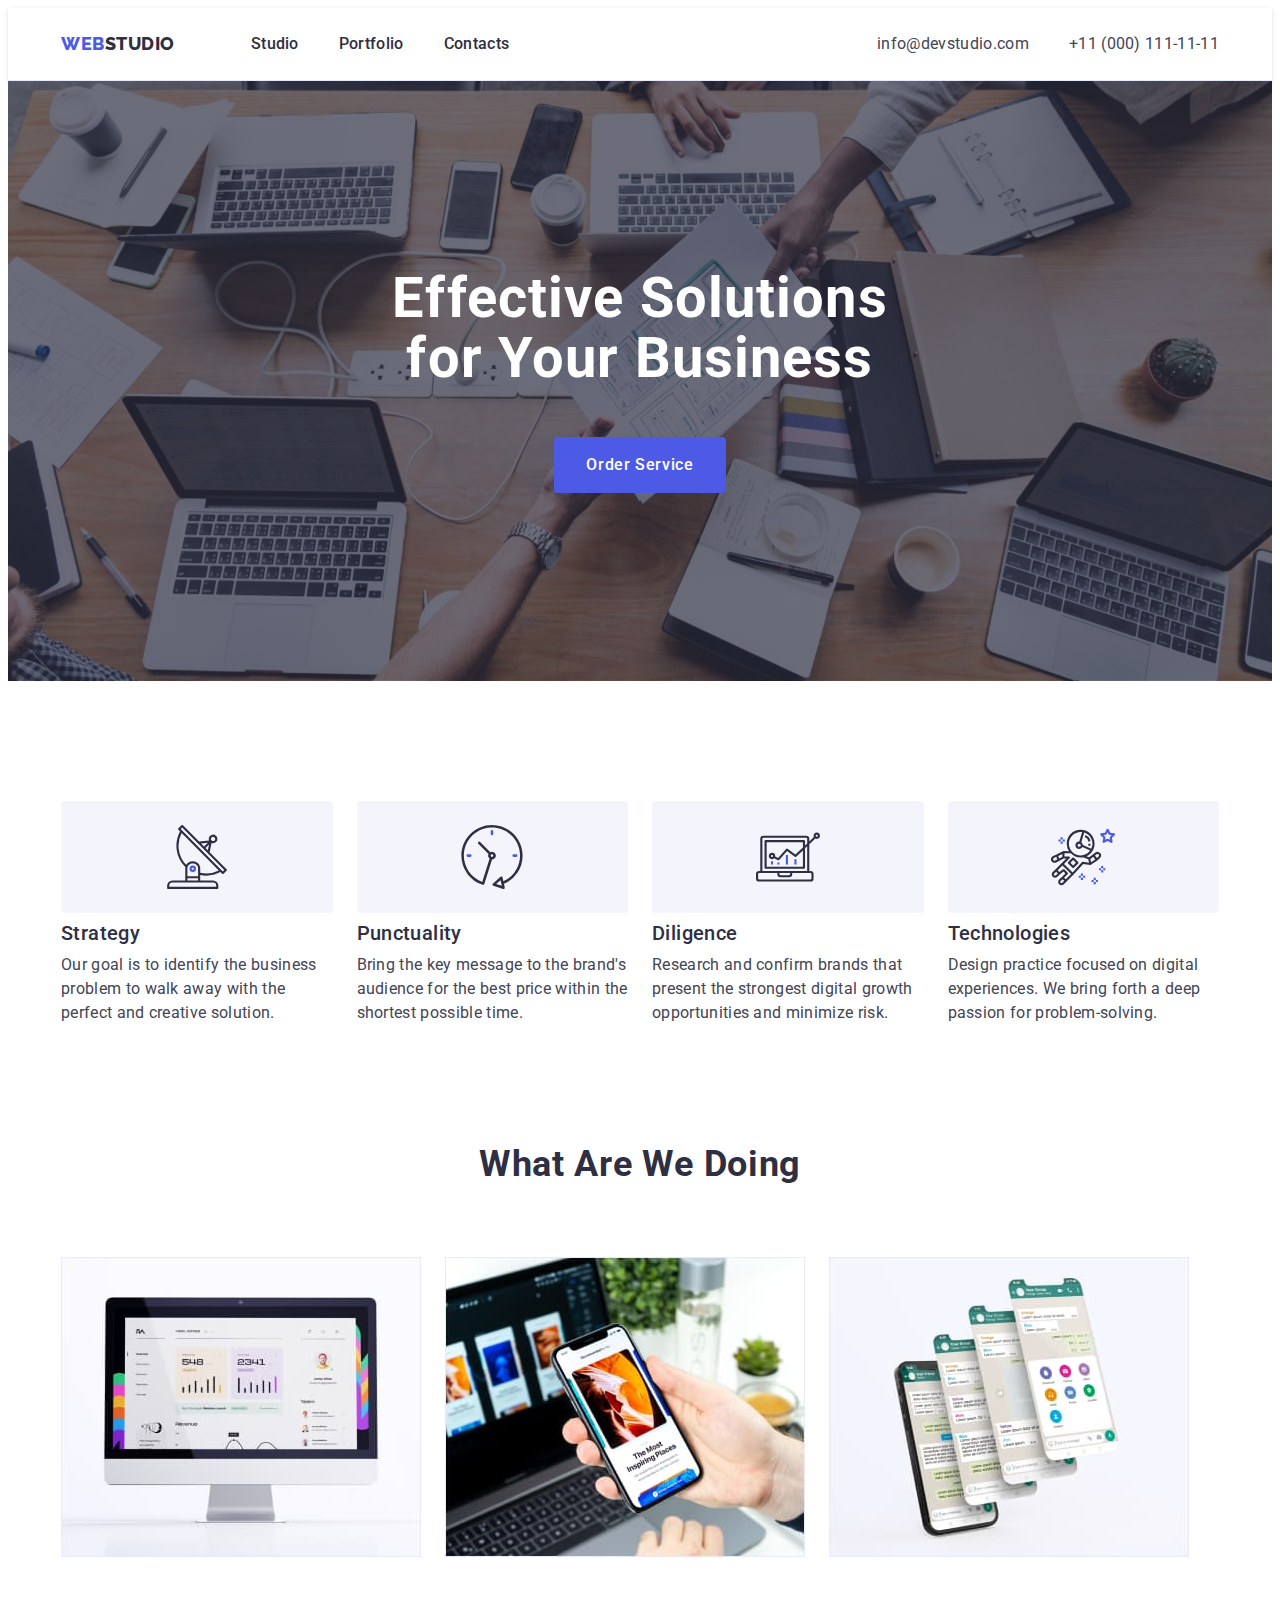
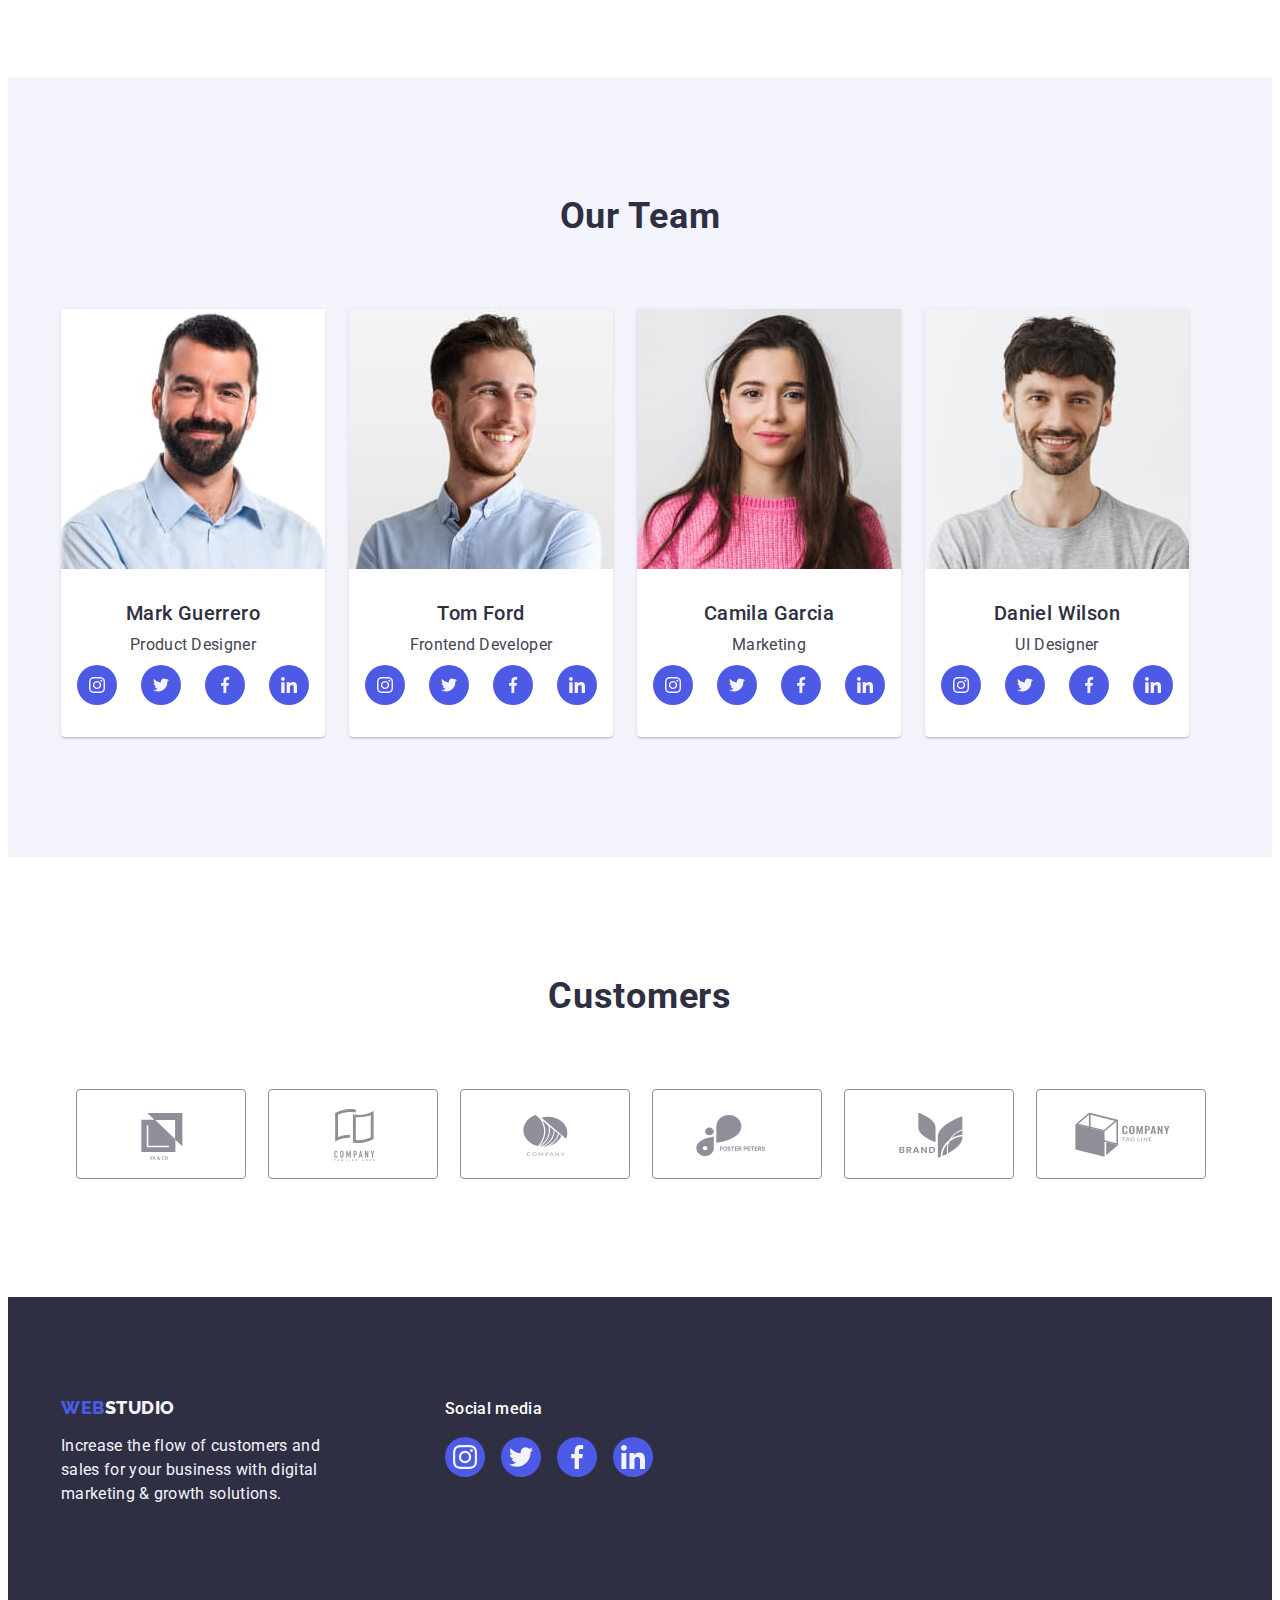
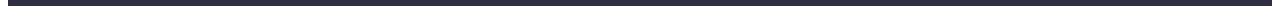
==== index.html @ a2553afe "Add files via upload" ====
<!DOCTYPE html>
<html lang="en">
  <head>
    <meta charset="UTF-8" />
    <meta http-equiv="X-UA-Compatible" content="IE=edge" />
    <meta name="viewport" content="width=device-width, initial-scale=1.0" />
    <title>WEBSTUDIO</title>
    <link rel="preconnect" href="https://fonts.googleapis.com" />
    <link rel="preconnect" href="https://fonts.gstatic.com" crossorigin />
    <link
      href="https://fonts.googleapis.com/css2?family=Raleway:wght@800&family=Roboto:wght@400;500;700;900&display=swap"
      rel="stylesheet"
    />
    <link
      rel="stylesheet"
      href="https://cdnjs.cloudflare.com/ajax/libs/modern-normalize/2.0.0/modern-normalize.min.css"
      integrity="sha512-4xo8blKMVCiXpTaLzQSLSw3KFOVPWhm/TRtuPVc4WG6kUgjH6J03IBuG7JZPkcWMxJ5huwaBpOpnwYElP/m6wg=="
      crossorigin="anonymous"
      referrerpolicy="no-referrer"
    />
    <link rel="stylesheet" href="./css/styles.css" />
  </head>
  <body>
    <header class="header">
      <div class="container header-container">
        <nav class="header-nav">
          <a class="header-logo logo link" href="/"
            >Web<span class="header-logo-part">Studio</span></a
          >
          <ul class="header-nav-list list">
            <li class="header-nav-item">
              <a class="header-nav-link link main-text" href="./index.html"
                >Studio</a
              >
            </li>
            <li class="header-nav-item">
              <a class="header-nav-link link main-text" href="./portfolio.html"
                >Portfolio</a
              >
            </li>
            <li class="header-nav-item">
              <a class="header-nav-link link main-text" href="">Contacts</a>
            </li>
          </ul>
        </nav>
        <address class="header-address">
          <ul class="list header-address-list">
            <li class="header-address-item">
              <a
                class="header-address-link link main-text"
                href="mailto:info@devstudio.com"
                >info@devstudio.com</a
              >
            </li>
            <li class="header-address-item">
              <a
                class="header-address-link link main-text"
                href="tel:+110001111111"
                >+11 (000) 111-11-11</a
              >
            </li>
          </ul>
        </address>
      </div>
    </header>

    <main>
      <section class="hero">
        <div class="container hero-container">
          <h1 class="hero-title">Effective Solutions for Your Business</h1>
          <button class="hero-btn btn" type="button">Order Service</button>
        </div>
      </section>

      <section class="features">
        <div class="container">
          <h2 class="visually-hidden">Feateres</h2>
          <ul class="features-list list">
            <li class="features-item">
              <div class="features-icon">
                <svg class="features-icon-item" width="64" height="64">
                  <use href="./images/icons.svg#icon-antenna"></use>
                </svg>
              </div>
              <h3 class="second-title">Strategy</h3>
              <p class="main-text">
                Our goal is to identify the business problem to walk away with
                the perfect and creative solution.
              </p>
            </li>
            <li class="features-item">
              <div class="features-icon">
                <svg class="features-icon-item" width="64" height="64">
                  <use href="./images/icons.svg#icon-clock"></use>
                </svg>
              </div>
              <h3 class="second-title">Punctuality</h3>
              <p class="main-text">
                Bring the key message to the brand's audience for the best price
                within the shortest possible time.
              </p>
            </li>
            <li class="features-item">
              <div class="features-icon">
                <svg class="features-icon-item" width="64" height="64">
                  <use href="./images/icons.svg#icon-diagram"></use>
                </svg>
              </div>
              <h3 class="second-title">Diligence</h3>
              <p class="main-text">
                Research and confirm brands that present the strongest digital
                growth opportunities and minimize risk.
              </p>
            </li>
            <li class="features-item">
              <div class="features-icon">
                <svg class="features-icon-item" width="64" height="64">
                  <use href="./images/icons.svg#icon-astronaut"></use>
                </svg>
              </div>
              <h3 class="second-title">Technologies</h3>
              <p class="main-text">
                Design practice focused on digital experiences. We bring forth a
                deep passion for problem-solving.
              </p>
            </li>
          </ul>
        </div>
      </section>

      <section class="services">
        <div class="container">
          <h2 class="main-title">What are we doing</h2>
          <ul class="services-list list">
            <li class="services-item">
              <img
                src="./images/monitor.jpg"
                alt="monitor images"
                width="360"
                height="300"
              />
            </li>
            <li class="services-item">
              <img
                src="./images/phone_with_laptop.jpg"
                alt="phone images"
                width="360"
                height="300"
              />
            </li>
            <li class="services-item">
              <img
                src="./images/phone.jpg"
                alt="images phone"
                width="360"
                height="300"
              />
            </li>
          </ul>
        </div>
      </section>

      <section class="team">
        <div class="container">
          <h2 class="main-title team-title">Our Team</h2>
          <ul class="team-list list">
            <li class="team-item">
              <img
                src="./images/img_mark.jpg"
                width="264"
                height="260"
                alt="Mark Guerrero"
              />
              <div class="text-content">
                <h3 class="team-name second-title">Mark Guerrero</h3>
                <p class="team-job-title main-text">Product Designer</p>
                <ul class="list icon-list">
                  <li class="list team-social-item">
                    <a
                      href=""
                      class="team-social-link link"
                      target="_blank"
                      rel="noopener noreferrer"
                      ><svg class="team-social-icon" width="16" height="16">
                        <use
                          href="./images/icons.svg#icon-instagram"
                        ></use></svg
                    ></a>
                  </li>
                  <li class="list team-social-item">
                    <a
                      href=""
                      class="team-social-link link"
                      target="_blank"
                      rel="noopener noreferrer"
                      ><svg class="team-social-icon" width="16" height="16">
                        <use href="./images/icons.svg#icon-twitter"></use></svg
                    ></a>
                  </li>
                  <li class="list team-social-item">
                    <a
                      href=""
                      class="team-social-link link"
                      target="_blank"
                      rel="noopener noreferrer"
                      ><svg class="team-social-icon" width="16" height="16">
                        <use href="./images/icons.svg#icon-facebook"></use></svg
                    ></a>
                  </li>
                  <li class="list team-social-item">
                    <a
                      href=""
                      class="team-social-link link"
                      target="_blank"
                      rel="noopener noreferrer"
                      ><svg class="team-social-icon" width="16" height="16">
                        <use href="./images/icons.svg#icon-linkedin"></use></svg
                    ></a>
                  </li>
                </ul>
              </div>
            </li>
            <li class="team-item">
              <img
                src="./images/img_tom.jpg"
                width="264"
                height="260"
                alt="Tom Ford"
              />
              <div class="text-content">
                <h3 class="team-name second-title">Tom Ford</h3>
                <p class="team-job-title main-text">Frontend Developer</p>
                <ul class="list icon-list">
                  <li class="list team-social-item">
                    <a
                      href=""
                      class="team-social-link link"
                      target="_blank"
                      rel="noopener noreferrer"
                      ><svg class="team-social-icon" width="16" height="16">
                        <use
                          href="./images/icons.svg#icon-instagram"
                        ></use></svg
                    ></a>
                  </li>
                  <li class="list team-social-item">
                    <a
                      href=""
                      class="team-social-link link"
                      target="_blank"
                      rel="noopener noreferrer"
                      ><svg class="team-social-icon" width="16" height="16">
                        <use href="./images/icons.svg#icon-twitter"></use></svg
                    ></a>
                  </li>
                  <li class="list team-social-item">
                    <a
                      href=""
                      class="team-social-link link"
                      target="_blank"
                      rel="noopener noreferrer"
                      ><svg class="team-social-icon" width="16" height="16">
                        <use href="./images/icons.svg#icon-facebook"></use></svg
                    ></a>
                  </li>
                  <li class="list team-social-item">
                    <a
                      href=""
                      class="team-social-link link"
                      target="_blank"
                      rel="noopener noreferrer"
                      ><svg class="team-social-icon" width="16" height="16">
                        <use href="./images/icons.svg#icon-linkedin"></use></svg
                    ></a>
                  </li>
                </ul>
              </div>
            </li>
            <li class="team-item">
              <img
                src="./images/img_camila.jpg"
                width="264"
                height="260"
                alt="Camila Garcia"
              />
              <div class="text-content">
                <h3 class="team-name second-title">Camila Garcia</h3>
                <p class="team-job-title main-text">Marketing</p>
                <ul class="list icon-list">
                  <li class="list team-social-item">
                    <a
                      href=""
                      class="team-social-link link"
                      target="_blank"
                      rel="noopener noreferrer"
                      ><svg class="team-social-icon" width="16" height="16">
                        <use
                          href="./images/icons.svg#icon-instagram"
                        ></use></svg
                    ></a>
                  </li>
                  <li class="list team-social-item">
                    <a
                      href=""
                      class="team-social-link link"
                      target="_blank"
                      rel="noopener noreferrer"
                      ><svg class="team-social-icon" width="16" height="16">
                        <use href="./images/icons.svg#icon-twitter"></use></svg
                    ></a>
                  </li>
                  <li class="list team-social-item">
                    <a
                      href=""
                      class="team-social-link link"
                      target="_blank"
                      rel="noopener noreferrer"
                      ><svg class="team-social-icon" width="16" height="16">
                        <use href="./images/icons.svg#icon-facebook"></use></svg
                    ></a>
                  </li>
                  <li class="list team-social-item">
                    <a
                      href=""
                      class="team-social-link link"
                      target="_blank"
                      rel="noopener noreferrer"
                      ><svg class="team-social-icon" width="16" height="16">
                        <use href="./images/icons.svg#icon-linkedin"></use></svg
                    ></a>
                  </li>
                </ul>
              </div>
            </li>
            <li class="team-item">
              <img
                src="./images/img_daniel.jpg"
                width="264"
                height="260"
                alt="Daniel Wilson"
              />
              <div class="text-content">
                <h3 class="team-name second-title">Daniel Wilson</h3>
                <p class="team-job-title main-text">UI Designer</p>
                <ul class="list icon-list">
                  <li class="list team-social-item">
                    <a
                      href=""
                      class="team-social-link link"
                      target="_blank"
                      rel="noopener noreferrer"
                      ><svg class="team-social-icon" width="16" height="16">
                        <use
                          href="./images/icons.svg#icon-instagram"
                        ></use></svg
                    ></a>
                  </li>
                  <li class="list team-social-item">
                    <a
                      href=""
                      class="team-social-link link"
                      target="_blank"
                      rel="noopener noreferrer"
                      ><svg class="team-social-icon" width="16" height="16">
                        <use href="./images/icons.svg#icon-twitter"></use></svg
                    ></a>
                  </li>
                  <li class="list team-social-item">
                    <a
                      href=""
                      class="team-social-link link"
                      target="_blank"
                      rel="noopener noreferrer"
                      ><svg class="team-social-icon" width="16" height="16">
                        <use href="./images/icons.svg#icon-facebook"></use></svg
                    ></a>
                  </li>
                  <li class="list team-social-item">
                    <a
                      href=""
                      class="team-social-link link"
                      target="_blank"
                      rel="noopener noreferrer"
                      ><svg class="team-social-icon" width="16" height="16">
                        <use href="./images/icons.svg#icon-linkedin"></use></svg
                    ></a>
                  </li>
                </ul>
              </div>
            </li>
          </ul>
        </div>
      </section>
      <section class="customers">
        <div class="customers-content container">
          <h2 class="main-title team-title">Customers</h2>
          <ul class="customers-content-icon list icon-list">
            <li class="list customers-social-item">
              <a
                href=""
                class="link customers-social-link"
                target="_blank"
                rel="noopener noreferrer"
                ><svg class="customers-social-icon" width="104" height="56">
                  <use href="./images/icons.svg#icon-ya-co"></use></svg
              ></a>
            </li>
            <li class="list customers-social-item">
              <a
                href=""
                class="link customers-social-link"
                target="_blank"
                rel="noopener noreferrer"
                ><svg class="customers-social-icon" width="104" height="56">
                  <use href="./images/icons.svg#icon-company-th"></use></svg
              ></a>
            </li>
            <li class="list customers-social-item">
              <a
                href=""
                class="link customers-social-link"
                target="_blank"
                rel="noopener noreferrer"
                ><svg class="customers-social-icon" width="104" height="56">
                  <use href="./images/icons.svg#icon-company"></use></svg
              ></a>
            </li>
            <li class="list customers-social-item">
              <a
                href=""
                class="link customers-social-link"
                target="_blank"
                rel="noopener noreferrer"
                ><svg class="customers-social-icon" width="104" height="56">
                  <use href="./images/icons.svg#icon-foster-peters"></use></svg
              ></a>
            </li>
            <li class="list customers-social-item">
              <a
                href=""
                class="link customers-social-link"
                target="_blank"
                rel="noopener noreferrer"
                ><svg class="customers-social-icon" width="104" height="56">
                  <use href="./images/icons.svg#icon-brand"></use></svg
              ></a>
            </li>
            <li class="list customers-social-item">
              <a
                href=""
                class="link customers-social-link"
                target="_blank"
                rel="noopener noreferrer"
                ><svg class="customers-social-icon" width="104" height="56">
                  <use href="./images/icons.svg#icon-company-tl"></use></svg
              ></a>
            </li>
          </ul>
        </div>
      </section>
    </main>

    <footer class="footer">
      <div class="footer-content container">
        <div class="footer-content-logo">
          <a class="footer-logo logo link" href="/"
            >Web<span class="footer-logo-part">Studio</span></a
          >
          <p class="footer-text main-text">
            Increase the flow of customers and sales for your business with
            digital marketing & growth solutions.
          </p>
        </div>
        <div class="footer-content-social">
          <p class="footer-text-icon main-text">Social media</p>
          <ul class="list icon-list">
            <li class="list team-social-item">
              <a
                href=""
                class="team-social-link link"
                target="_blank"
                rel="noopener noreferrer"
                ><svg class="footer-social-icon" width="24" height="24">
                  <use href="./images/icons.svg#icon-instagram"></use></svg
              ></a>
            </li>
            <li class="list team-social-item">
              <a
                href=""
                class="team-social-link link"
                target="_blank"
                rel="noopener noreferrer"
                ><svg class="footer-social-icon" width="24" height="24">
                  <use href="./images/icons.svg#icon-twitter"></use></svg
              ></a>
            </li>
            <li class="list team-social-item">
              <a
                href=""
                class="team-social-link link"
                target="_blank"
                rel="noopener noreferrer"
                ><svg class="footer-social-icon" width="24" height="24">
                  <use href="./images/icons.svg#icon-facebook"></use></svg
              ></a>
            </li>
            <li class="list team-social-item">
              <a
                href=""
                class="team-social-link link"
                target="_blank"
                rel="noopener noreferrer"
                ><svg class="footer-social-icon" width="24" height="24">
                  <use href="./images/icons.svg#icon-linkedin"></use></svg
              ></a>
            </li>
          </ul>
        </div>
      </div>
    </footer>
  </body>
</html>
---- css/styles.css ----
:root {
  --secondary-text-color: #2e2f42;
  --body-text-color: #434455;
  --footer-text-color: #f4f4fd;
  --accent-color: #4d5ae5;
  --hover-focus-active-color: #404bbf;
  --white-color: #fff;
  --background-color: #f4f4fd;
  --border-color: 1px solid #e7e9fc;

  --main-text-size: 16px;
  --main-letter-spacing: 0.02em;
}

p,
h1,
h2,
h3,
h4,
h5,
h6 {
  margin: 0;
}

ul {
  margin: 0;
  padding: 0;
}

img {
  display: block;
}

body {
  font-family: "Roboto", sans-serif;
  background-color: var(--white-color);
  color: var(--body-text-color);
  box-sizing: border-box;
}

.link {
  text-decoration: none;
}

.list {
  list-style: none;
}

.container {
  width: 1158px;
  padding: 0 15px;
  margin: 0 auto;
}

.visually-hidden {
  position: absolute;
  width: 1px;
  height: 1px;
  margin: -1px;
  border: 0;
  padding: 0;

  white-space: nowrap;
  clip-path: inset(100%);
  clip: rect(0 0 0 0);
  overflow: hidden;
}

.logo {
  font-family: "Raleway", sans-serif;
  font-weight: 800;
  font-size: 18px;
  line-height: 1.17;
  letter-spacing: 0.03em;
  text-transform: uppercase;
  color: var(--accent-color);
}

.main-title {
  font-size: 36px;
  line-height: 1.11;
  text-align: center;
  letter-spacing: var(--main-letter-spacing);
  text-transform: capitalize;
  color: var(--secondary-text-color);
  margin: 0 0 72px;
}

.second-title {
  font-weight: 500;
  font-size: 20px;
  line-height: 1.2;
  letter-spacing: var(--main-letter-spacing);
  color: var(--secondary-text-color);
  margin: 0 0 8px;
}

.main-text {
  font-size: var(--main-text-size);
  line-height: 1.5;
  letter-spacing: var(--main-letter-spacing);
  color: var(--body-text-color);
}

.btn {
  font-family: inherit;
  font-weight: 500;
  font-size: var(--main-text-size);
  line-height: 1.5;
  letter-spacing: 0.04em;
  color: var(--white-color);
  cursor: pointer;
  text-align: center;
  border-radius: 4px;
}

/* Header */
.header {
  border-bottom: 1px solid #e7e9fc;
  box-shadow: 0px 2px 1px rgba(46, 47, 66, 0.08),
    0px 1px 1px rgba(46, 47, 66, 0.16), 0px 1px 6px rgba(46, 47, 66, 0.08);
}

.header-container {
  display: flex;
}

.header-logo {
  margin: 0 76px 0 0;
}

.header-nav {
  display: flex;
  align-items: center;
  margin-right: auto;
}

.header-nav-list {
  display: flex;
  gap: 40px;
  align-items: center;
}

.header-logo-part {
  color: var(--secondary-text-color);
}

.header-nav-link {
  font-weight: 500;
  color: var(--secondary-text-color);
  display: block;
  padding: 24px 0;
}

.header-nav-link:is(:hover, :focus) {
  color: var(--hover-focus-active-color);
}

.header-address {
  font-style: normal;
  display: flex;
  align-items: center;
}

.header-address-list {
  display: flex;
  gap: 40px;
}
.header-address-link {
  color: var(--body-text-color);
}

.header-address-link:is(:hover, :focus) {
  color: var(--hover-focus-active-color);
}

/* Hero */

.hero {
  background-color: var(--secondary-text-color);
  background-image: linear-gradient(
      rgba(46, 47, 66, 0.7),
      rgba(46, 47, 66, 0.7)
    ),
    url(../images/people-office.jpg);
  background-position: center;
  background-repeat: no-repeat;
  background-size: cover;
  padding: 188px 0;
  max-width: 1440px;
  margin: 0 auto;
}

.hero-container {
  display: flex;
  flex-direction: column;
  align-items: center;
}

.hero-title {
  font-size: 56px;
  line-height: 1.07;
  text-align: center;
  letter-spacing: var(--main-letter-spacing);
  color: var(--white-color);
  margin: 0 0 48px;
  max-width: 496px;
}

.hero-btn {
  background: var(--accent-color);
  padding: 16px 32px;
  display: block;
  margin: 0 auto;
  min-width: 169px;
  height: 56px;
  border: none;
}

.hero-btn:is(:hover, :focus) {
  background: var(--hover-focus-active-color);
}

/* Features */

.features {
  padding: 120px 0;
}

.features-list {
  display: flex;
  gap: 24px;
}

.features-item {
  width: calc((100% - 3 * 24px) / 4);
}

.features-icon {
  display: flex;
  align-items: center;
  justify-content: center;
  background: #f4f4fd;
  border-radius: 4px;
  padding: 24px 0;
  margin: 0 0 8px;
}
/* Services */

.services {
  padding: 0 0 120px;
}

.services-list {
  display: flex;
  gap: 24px;
}

/* Team */

.team {
  background-color: var(--background-color);
  padding: 120px 0;
}

.team-list {
  display: flex;
  gap: 24px;
}

.team-item {
  background-color: var(--white-color);
  border-radius: 0px 0px 4px 4px;
  box-shadow: 0px 1px 6px rgba(46, 47, 66, 0.08),
    0px 1px 1px rgba(46, 47, 66, 0.16), 0px 2px 1px rgba(46, 47, 66, 0.08);
}

.text-content {
  padding: 32px 16px;
}

.team-name {
  text-align: center;
}

.team-job-title {
  text-align: center;
  padding: 0 0 8px;
}

.icon-list {
  display: flex;
  justify-content: center;
  flex-direction: row;
  align-items: center;
  gap: 24px;
}
.team-social-item {
  width: 40px;
  height: 40px;
}

.team-social-icon {
  fill: #f4f4fd;
}

.team-social-link {
  width: 100%;
  height: 100%;
  background-color: var(--accent-color);
  border-radius: 50%;
  display: flex;
  align-items: center;
  justify-content: center;
}

.customers-social-icon {
  fill: #f4f4fd;
}

.team-social-link:is(:hover, :focus) {
  background-color: #404bbf;
}

/* Customers */
.customers {
  padding: 120px 0;
}

.customers-social-item {
  width: 168px;
  height: 88px;
}
.customers-social-link {
  width: 100%;
  height: 100%;
  border: 1px solid #8e8f99;
  border-radius: 4px;
  display: flex;
  align-items: center;
  justify-content: center;
  color: #8e8f99;
}

.customers-social-link:is(:hover, :focus) {
  border: 1px solid #404bbf;
  color: #404bbf;
}

.customers-social-link:is(:hover, :focus) .customers-social-icon {
  fill: #404bbf;
}

.customers-social-icon {
  fill: currentColor;
}
.customers-social-list {
  display: flex;
  gap: 24px;
}

/* Footer */

.footer {
  background: var(--secondary-text-color);
  padding: 100px 0;
}
.footer-content {
  display: flex;
  align-items: baseline;
}

.footer-content-logo {
  margin-right: 120px;
}

.footer-content-social .icon-list {
  gap: 16px;
  align-items: baseline;
}

.footer-content-social .team-social-link:is(:hover, :focus) {
  background-color: #31d0aa;
}

.footer-logo {
  display: inline-block;
  margin-bottom: 16px;
}

.footer-logo-part {
  color: var(--footer-text-color);
}

.footer-text {
  color: var(--footer-text-color);
  max-width: 264px;
}
.footer-social-icon {
  fill: #f4f4fd;
}
.footer-text-icon {
  color: var(--white-color);
  font-weight: 500;
  margin-bottom: 16px;
}

/* Portfolio page */

.portfolio {
  padding: 96px 0 120px;
}

.filter-btn:is(:hover, :focus) {
  background: var(--hover-focus-active-color);
  color: var(--white-color);
  border: 1px solid transparent;
  box-shadow: 0px 3px 1px rgba(0, 0, 0, 0.1), 0px 2px 1px rgba(0, 0, 0, 0.08),
    0px 2px 2px rgba(0, 0, 0, 0.12);
}

.filter-btn {
  background-color: var(--background-color);
  border: var(--border-color);
  color: var(--accent-color);
  padding: 12px 24px;
}

.portfolio-list-btn {
  display: flex;
  gap: 24px;
  justify-content: center;
  margin-bottom: 72px;
}

.portfolio-list {
  display: flex;
  flex-wrap: wrap;
  gap: 24px;
  row-gap: 48px;
}
.portfolio-link {
  display: block;
}
.portfolio-link:is(:hover, :focus) {
  box-shadow: 0px 1px 6px rgba(46, 47, 66, 0.08),
    0px 1px 1px rgba(46, 47, 66, 0.16), 0px 2px 1px rgba(46, 47, 66, 0.08);
}
.portfolio-item {
  width: calc((100% - 48px) / 3);
}
.portfolio-item:hover {
  border: 1px solid #f4f4fd;
}

.portfolio-container {
  border: 1px solid #e7e9fc;
  border-top: none;
}
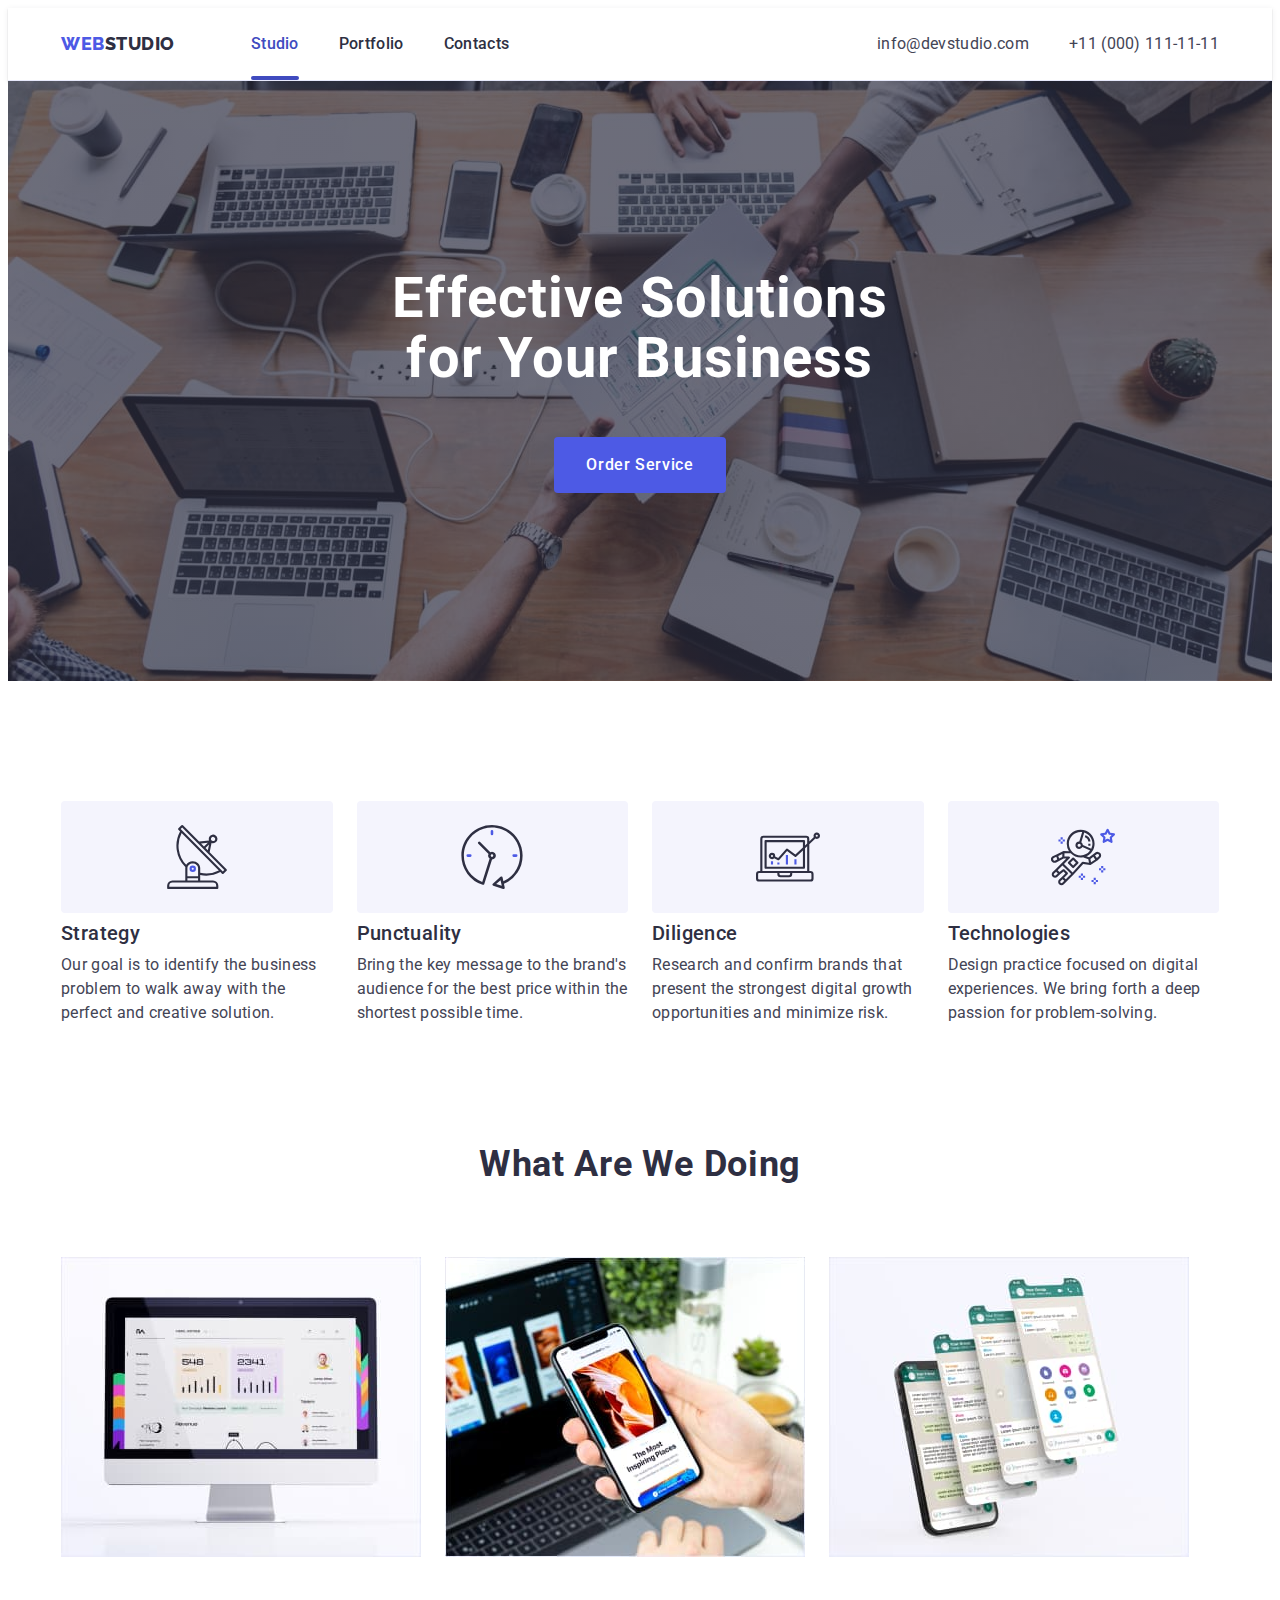
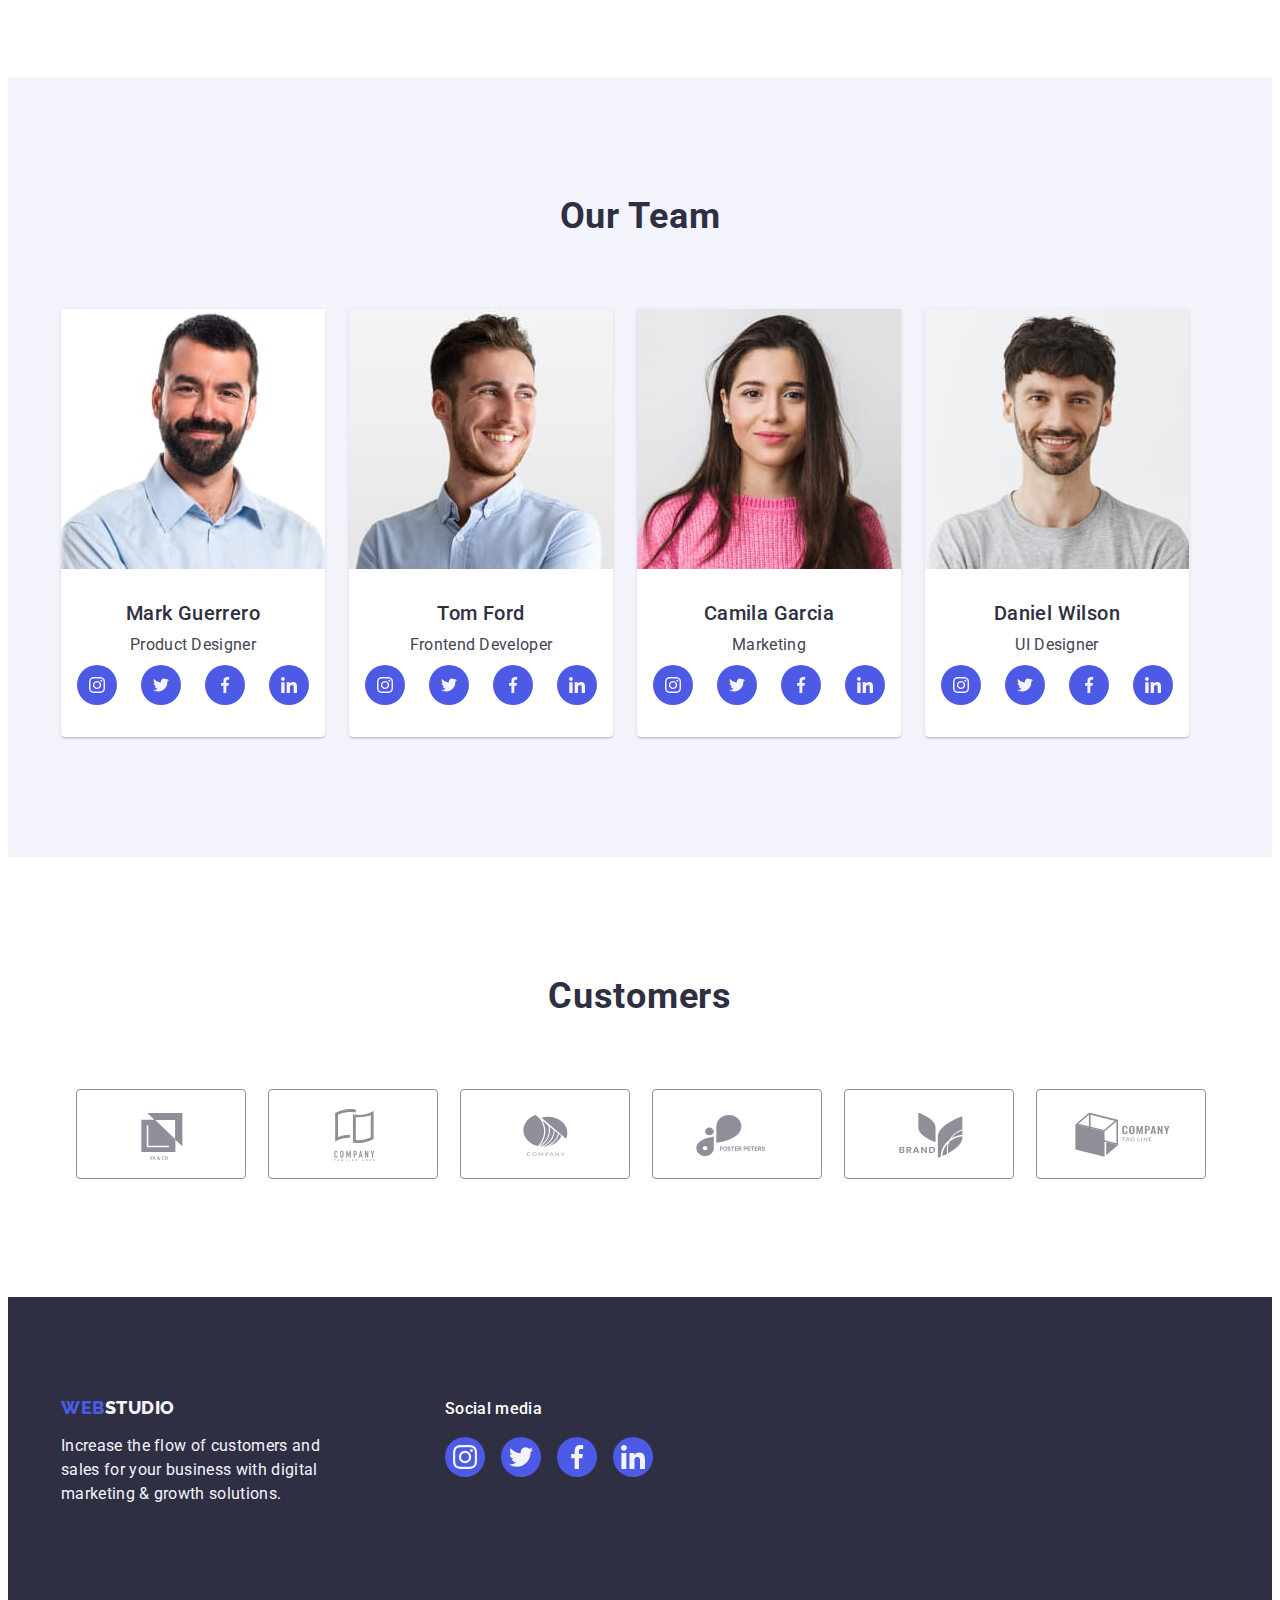
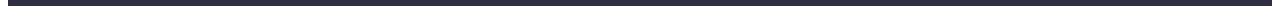
==== commit a027377f: "new change" ====
--- a/index.html
+++ b/index.html
@@ -24,12 +24,14 @@
     <header class="header">
       <div class="container header-container">
         <nav class="header-nav">
-          <a class="header-logo logo link" href="/"
+          <a class="header-logo logo link" href="./index.html"
             >Web<span class="header-logo-part">Studio</span></a
           >
           <ul class="header-nav-list list">
             <li class="header-nav-item">
-              <a class="header-nav-link link main-text" href="./index.html"
+              <a
+                class="header-nav-link link main-text active"
+                href="./index.html"
                 >Studio</a
               >
             </li>
@@ -68,7 +70,9 @@
       <section class="hero">
         <div class="container hero-container">
           <h1 class="hero-title">Effective Solutions for Your Business</h1>
-          <button class="hero-btn btn" type="button">Order Service</button>
+          <button class="hero-btn btn" type="button" data-modal-open>
+            Order Service
+          </button>
         </div>
       </section>
 
@@ -391,6 +395,7 @@
           </ul>
         </div>
       </section>
+
       <section class="customers">
         <div class="customers-content container">
           <h2 class="main-title team-title">Customers</h2>
@@ -518,5 +523,17 @@
         </div>
       </div>
     </footer>
+
+    <div class="modal-drop is-hidden" data-modal>
+      <div class="modal">
+        <button type="button" class="modal-close" data-modal-close>
+          <svg class="modal-close-icon" width="8" height="8">
+            <use href="./images/icons.svg#icon-close-black"></use>
+          </svg>
+        </button>
+      </div>
+    </div>
+    
+    <script src="./js/modal.js"></script>
   </body>
 </html>
--- a/css/styles.css
+++ b/css/styles.css
@@ -10,6 +10,8 @@
 
   --main-text-size: 16px;
   --main-letter-spacing: 0.02em;
+
+  --main-transition: 250ms cubic-bezier(0.4, 0, 0.2, 1);
 }
 
 p,
@@ -115,6 +117,7 @@
 }
 
 /* Header */
+
 .header {
   border-bottom: 1px solid #e7e9fc;
   box-shadow: 0px 2px 1px rgba(46, 47, 66, 0.08),
@@ -150,6 +153,23 @@
   color: var(--secondary-text-color);
   display: block;
   padding: 24px 0;
+  position: relative;
+  transition: var(--main-transition);
+}
+
+.header-nav-link.active {
+  color: var(--hover-focus-active-color);
+}
+
+.header-nav-link.active:after {
+  content: "";
+  position: absolute;
+  width: 100%;
+  height: 4px;
+  left: 0;
+  bottom: 0;
+  background: var(--hover-focus-active-color);
+  border-radius: 2px;
 }
 
 .header-nav-link:is(:hover, :focus) {
@@ -166,8 +186,10 @@
   display: flex;
   gap: 40px;
 }
+
 .header-address-link {
   color: var(--body-text-color);
+  transition: var(--main-transition);
 }
 
 .header-address-link:is(:hover, :focus) {
@@ -215,6 +237,7 @@
   min-width: 169px;
   height: 56px;
   border: none;
+  transition: var(--main-transition);
 }
 
 .hero-btn:is(:hover, :focus) {
@@ -245,6 +268,7 @@
   padding: 24px 0;
   margin: 0 0 8px;
 }
+
 /* Services */
 
 .services {
@@ -295,6 +319,7 @@
   align-items: center;
   gap: 24px;
 }
+
 .team-social-item {
   width: 40px;
   height: 40px;
@@ -312,6 +337,7 @@
   display: flex;
   align-items: center;
   justify-content: center;
+  transition: var(--main-transition);
 }
 
 .customers-social-icon {
@@ -323,6 +349,7 @@
 }
 
 /* Customers */
+
 .customers {
   padding: 120px 0;
 }
@@ -331,6 +358,7 @@
   width: 168px;
   height: 88px;
 }
+
 .customers-social-link {
   width: 100%;
   height: 100%;
@@ -340,6 +368,7 @@
   align-items: center;
   justify-content: center;
   color: #8e8f99;
+  transition: var(--main-transition);
 }
 
 .customers-social-link:is(:hover, :focus) {
@@ -354,6 +383,7 @@
 .customers-social-icon {
   fill: currentColor;
 }
+
 .customers-social-list {
   display: flex;
   gap: 24px;
@@ -365,6 +395,7 @@
   background: var(--secondary-text-color);
   padding: 100px 0;
 }
+
 .footer-content {
   display: flex;
   align-items: baseline;
@@ -377,6 +408,7 @@
 .footer-content-social .icon-list {
   gap: 16px;
   align-items: baseline;
+  transition: var(--main-transition);
 }
 
 .footer-content-social .team-social-link:is(:hover, :focus) {
@@ -396,9 +428,11 @@
   color: var(--footer-text-color);
   max-width: 264px;
 }
+
 .footer-social-icon {
   fill: #f4f4fd;
 }
+
 .footer-text-icon {
   color: var(--white-color);
   font-weight: 500;
@@ -424,6 +458,7 @@
   border: var(--border-color);
   color: var(--accent-color);
   padding: 12px 24px;
+  transition: var(--main-transition);
 }
 
 .portfolio-list-btn {
@@ -439,21 +474,101 @@
   gap: 24px;
   row-gap: 48px;
 }
+
 .portfolio-link {
   display: block;
-}
+  transition: var(--main-transition);
+}
+
 .portfolio-link:is(:hover, :focus) {
   box-shadow: 0px 1px 6px rgba(46, 47, 66, 0.08),
     0px 1px 1px rgba(46, 47, 66, 0.16), 0px 2px 1px rgba(46, 47, 66, 0.08);
 }
+
 .portfolio-item {
   width: calc((100% - 48px) / 3);
-}
-.portfolio-item:hover {
-  border: 1px solid #f4f4fd;
+  position: relative;
+}
+
+.portfolio-item:hover .portfolio-cover-text {
+  transform: translateY(0);
+}
+
+.portfolio-cover-wrap {
+  position: relative;
+  overflow: hidden;
+}
+
+.portfolio-cover-text {
+  position: absolute;
+  top: 0;
+  color: var(--background-color);
+  letter-spacing: var(--main-letter-spacing);
+  line-height: 1.5;
+  background-color: var(--accent-color);
+  padding: 40px 32px;
+  height: 100%;
+  transform: translateY(100%);
+  transition: transform 250ms linear;
 }
 
 .portfolio-container {
   border: 1px solid #e7e9fc;
   border-top: none;
 }
+
+.modal-drop {
+  position: fixed;
+  width: 100%;
+  height: 100%;
+  top: 0;
+  background: rgba(46, 47, 66, 0.4);
+  transition: opacity 300ms linear, visibility 300ms linear;
+}
+
+.modal {
+  position: absolute;
+  top: 50%;
+  left: 50%;
+  transform: translate(-50%, -50%) scale(1);
+  transition: transform 250ms linear;
+  width: 408px;
+  min-height: 584px;
+  background: #fcfcfc;
+  box-shadow: 0px 1px 1px rgba(0, 0, 0, 0.14), 0px 1px 3px rgba(0, 0, 0, 0.12),
+    0px 2px 1px rgba(0, 0, 0, 0.2);
+  border-radius: 4px;
+  padding: 24px;
+}
+
+.modal-close {
+  background: #e7e9fc;
+  border: 1px solid rgba(0, 0, 0, 0.1);
+  border-radius: 50%;
+  width: 24px;
+  height: 24px;
+  display: flex;
+  margin-left: auto;
+  align-items: center;
+  justify-content: center;
+  transform: var(--main-transition);
+}
+
+.modal-close:is(:hover, :focus) {
+  background: var(--hover-focus-active-color);
+  fill: var(--white-color);
+}
+
+.modal-close:is(:hover, :focus) .modal-close-icon {
+  fill: var(--white-color);
+}
+
+.modal-drop.is-hidden .modal {
+  transform: translate(-50%, -50%) scale(0);
+}
+
+.is-hidden {
+  visibility: none;
+  opacity: 0;
+  pointer-events: none;
+}
